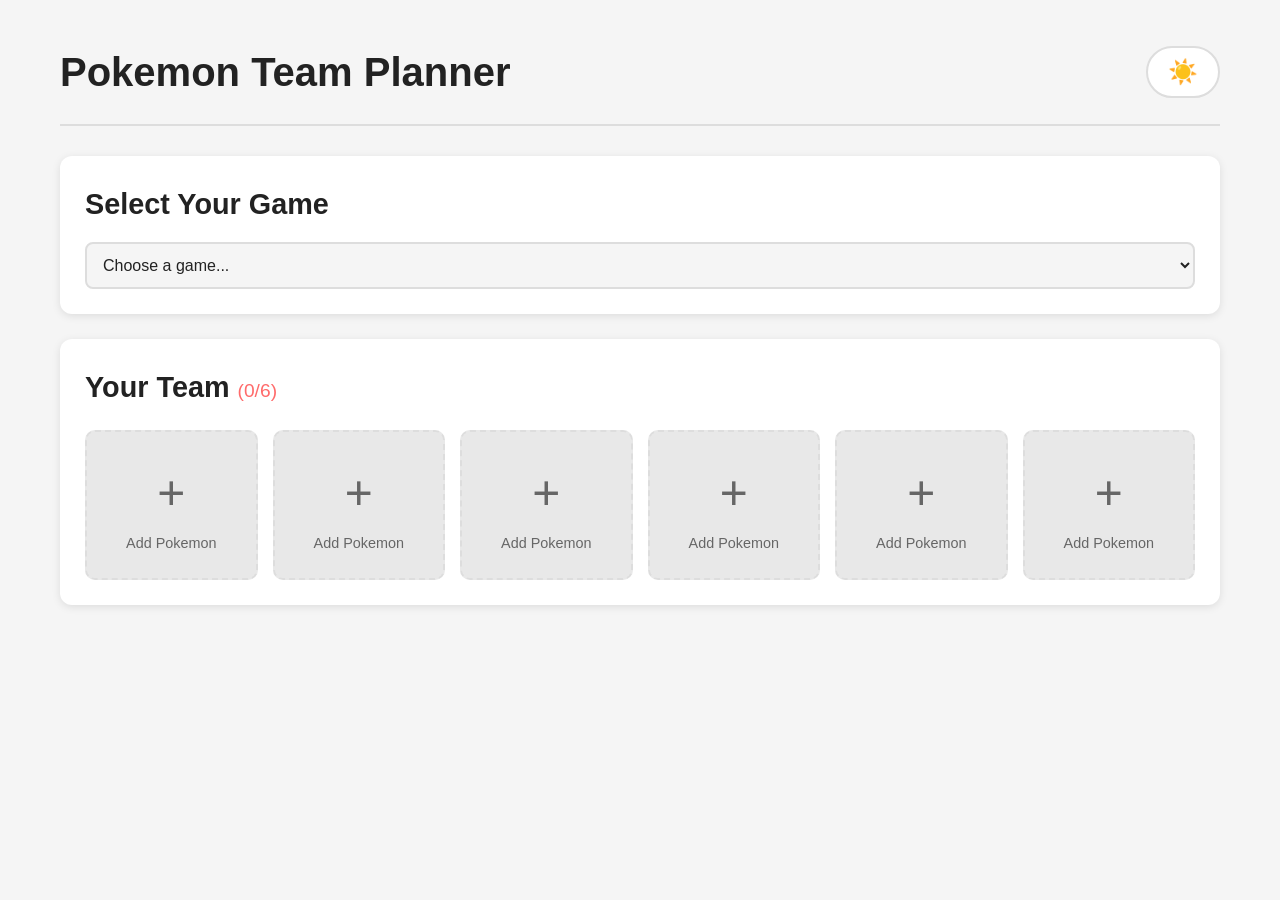
==== index.html @ 7f920f9b "Add Pokemon Team Planner web application Implemented a comprehensive Pokemon team planning website w" ====
<!DOCTYPE html>
<html lang="en">
<head>
    <meta charset="UTF-8">
    <meta name="viewport" content="width=device-width, initial-scale=1.0">
    <title>Pokemon Team Planner</title>
    <link rel="stylesheet" href="styles.css">
</head>
<body>
    <div class="container">
        <header>
            <h1>Pokemon Team Planner</h1>
            <button id="darkModeToggle" class="dark-mode-toggle" aria-label="Toggle dark mode">
                <span class="icon-sun">☀️</span>
                <span class="icon-moon">🌙</span>
            </button>
        </header>

        <main>
            <!-- Game Selection -->
            <section class="game-selection">
                <h2>Select Your Game</h2>
                <select id="gameSelect">
                    <option value="">Choose a game...</option>
                    <option value="red-blue">Red/Blue</option>
                    <option value="gold-silver">Gold/Silver</option>
                    <option value="ruby-sapphire">Ruby/Sapphire</option>
                    <option value="firered-leafgreen">FireRed/LeafGreen</option>
                </select>
            </section>

            <!-- Gym Badge Tracker -->
            <section class="gym-badges" id="gymBadgesSection" style="display: none;">
                <h2>Gym Badges</h2>
                <p class="subtitle">Toggle badges you've already earned</p>
                <div id="badgeList" class="badge-list"></div>
            </section>

            <!-- Current Team -->
            <section class="current-team">
                <h2>Your Team <span id="teamCount">(0/6)</span></h2>
                <div id="teamSlots" class="team-slots">
                    <div class="empty-slot" data-slot="0">
                        <span class="plus-icon">+</span>
                        <span class="slot-text">Add Pokemon</span>
                    </div>
                    <div class="empty-slot" data-slot="1">
                        <span class="plus-icon">+</span>
                        <span class="slot-text">Add Pokemon</span>
                    </div>
                    <div class="empty-slot" data-slot="2">
                        <span class="plus-icon">+</span>
                        <span class="slot-text">Add Pokemon</span>
                    </div>
                    <div class="empty-slot" data-slot="3">
                        <span class="plus-icon">+</span>
                        <span class="slot-text">Add Pokemon</span>
                    </div>
                    <div class="empty-slot" data-slot="4">
                        <span class="plus-icon">+</span>
                        <span class="slot-text">Add Pokemon</span>
                    </div>
                    <div class="empty-slot" data-slot="5">
                        <span class="plus-icon">+</span>
                        <span class="slot-text">Add Pokemon</span>
                    </div>
                </div>
            </section>

            <!-- Type Coverage Analysis -->
            <section class="type-coverage" id="typeCoverageSection" style="display: none;">
                <h2>Type Coverage</h2>
                <div id="typeCoverage" class="coverage-grid"></div>
            </section>

            <!-- Team Suggestions -->
            <section class="suggestions" id="suggestionsSection" style="display: none;">
                <h2>Suggested Pokemon</h2>
                <p class="subtitle">Based on available encounters and upcoming challenges</p>
                <div id="suggestionsList" class="suggestions-list"></div>
            </section>

            <!-- Available Pokemon -->
            <section class="available-pokemon" id="availablePokemonSection" style="display: none;">
                <h2>Available Pokemon</h2>
                <div class="search-box">
                    <input type="text" id="pokemonSearch" placeholder="Search Pokemon...">
                </div>
                <div id="pokemonList" class="pokemon-list"></div>
            </section>
        </main>

        <!-- Pokemon Selection Modal -->
        <div id="pokemonModal" class="modal">
            <div class="modal-content">
                <div class="modal-header">
                    <h2>Select Pokemon</h2>
                    <button class="close-btn" id="closeModal">&times;</button>
                </div>
                <div class="modal-body">
                    <input type="text" id="modalSearch" placeholder="Search Pokemon..." class="modal-search">
                    <div id="modalPokemonList" class="modal-pokemon-list"></div>
                </div>
            </div>
        </div>
    </div>

    <script src="pokemon-data.js"></script>
    <script src="app.js"></script>
</body>
</html>
---- styles.css ----
/* CSS Variables for Light Mode */
:root {
    --bg-primary: #f5f5f5;
    --bg-secondary: #ffffff;
    --bg-tertiary: #e8e8e8;
    --text-primary: #222222;
    --text-secondary: #666666;
    --border-color: #dddddd;
    --shadow: rgba(0, 0, 0, 0.1);
    --shadow-hover: rgba(0, 0, 0, 0.15);
    --accent: #ff6b6b;
    --accent-hover: #ff5252;
    --success: #4caf50;
    --badge-active: #ffd700;
    --badge-inactive: #cccccc;
}

/* Dark Mode Variables */
[data-theme="dark"] {
    --bg-primary: #1a1a1a;
    --bg-secondary: #2d2d2d;
    --bg-tertiary: #3a3a3a;
    --text-primary: #e0e0e0;
    --text-secondary: #a0a0a0;
    --border-color: #444444;
    --shadow: rgba(0, 0, 0, 0.3);
    --shadow-hover: rgba(0, 0, 0, 0.5);
    --accent: #ff6b6b;
    --accent-hover: #ff5252;
    --success: #66bb6a;
    --badge-active: #ffd700;
    --badge-inactive: #555555;
}

/* Reset and Base Styles */
* {
    margin: 0;
    padding: 0;
    box-sizing: border-box;
}

body {
    font-family: 'Segoe UI', Tahoma, Geneva, Verdana, sans-serif;
    background-color: var(--bg-primary);
    color: var(--text-primary);
    line-height: 1.6;
    transition: background-color 0.3s ease, color 0.3s ease;
}

.container {
    max-width: 1200px;
    margin: 0 auto;
    padding: 20px;
}

/* Header */
header {
    display: flex;
    justify-content: space-between;
    align-items: center;
    padding: 20px 0;
    margin-bottom: 30px;
    border-bottom: 2px solid var(--border-color);
}

h1 {
    font-size: 2.5rem;
    color: var(--text-primary);
}

h2 {
    font-size: 1.8rem;
    margin-bottom: 15px;
    color: var(--text-primary);
}

.subtitle {
    color: var(--text-secondary);
    font-size: 0.9rem;
    margin-bottom: 15px;
}

/* Dark Mode Toggle */
.dark-mode-toggle {
    background: var(--bg-secondary);
    border: 2px solid var(--border-color);
    border-radius: 50px;
    padding: 10px 20px;
    cursor: pointer;
    font-size: 1.5rem;
    transition: all 0.3s ease;
    display: flex;
    align-items: center;
    gap: 10px;
}

.dark-mode-toggle:hover {
    transform: scale(1.05);
    box-shadow: 0 4px 8px var(--shadow);
}

[data-theme="dark"] .icon-sun {
    display: none;
}

[data-theme="light"] .icon-moon,
:root:not([data-theme]) .icon-moon {
    display: none;
}

/* Sections */
section {
    background: var(--bg-secondary);
    padding: 25px;
    margin-bottom: 25px;
    border-radius: 12px;
    box-shadow: 0 2px 8px var(--shadow);
}

/* Game Selection */
.game-selection select {
    width: 100%;
    padding: 12px;
    font-size: 1rem;
    border: 2px solid var(--border-color);
    border-radius: 8px;
    background: var(--bg-primary);
    color: var(--text-primary);
    cursor: pointer;
    transition: border-color 0.3s ease;
}

.game-selection select:hover {
    border-color: var(--accent);
}

.game-selection select:focus {
    outline: none;
    border-color: var(--accent);
}

/* Gym Badges */
.badge-list {
    display: grid;
    grid-template-columns: repeat(auto-fill, minmax(120px, 1fr));
    gap: 15px;
    margin-top: 20px;
}

.badge-item {
    background: var(--bg-tertiary);
    padding: 15px;
    border-radius: 10px;
    text-align: center;
    cursor: pointer;
    transition: all 0.3s ease;
    border: 3px solid var(--badge-inactive);
}

.badge-item:hover {
    transform: translateY(-2px);
    box-shadow: 0 4px 12px var(--shadow-hover);
}

.badge-item.earned {
    border-color: var(--badge-active);
    background: linear-gradient(135deg, var(--bg-tertiary) 0%, rgba(255, 215, 0, 0.1) 100%);
}

.badge-icon {
    font-size: 2rem;
    margin-bottom: 8px;
}

.badge-name {
    font-weight: 600;
    font-size: 0.9rem;
}

.badge-type {
    font-size: 0.8rem;
    color: var(--text-secondary);
}

/* Team Slots */
.team-slots {
    display: grid;
    grid-template-columns: repeat(auto-fill, minmax(150px, 1fr));
    gap: 15px;
    margin-top: 20px;
}

.empty-slot,
.team-member {
    background: var(--bg-tertiary);
    padding: 20px;
    border-radius: 10px;
    text-align: center;
    cursor: pointer;
    transition: all 0.3s ease;
    border: 2px dashed var(--border-color);
    min-height: 150px;
    display: flex;
    flex-direction: column;
    align-items: center;
    justify-content: center;
}

.empty-slot:hover {
    border-color: var(--accent);
    transform: translateY(-2px);
    box-shadow: 0 4px 12px var(--shadow-hover);
}

.plus-icon {
    font-size: 3rem;
    color: var(--text-secondary);
}

.slot-text {
    color: var(--text-secondary);
    font-size: 0.9rem;
}

.team-member {
    border-style: solid;
    border-color: var(--accent);
    position: relative;
}

.team-member:hover {
    transform: translateY(-2px);
    box-shadow: 0 4px 12px var(--shadow-hover);
}

.pokemon-sprite {
    font-size: 3rem;
    margin-bottom: 8px;
}

.pokemon-name {
    font-weight: 600;
    font-size: 1rem;
    margin-bottom: 5px;
}

.pokemon-types {
    display: flex;
    gap: 5px;
    justify-content: center;
    flex-wrap: wrap;
}

.type-badge {
    padding: 3px 8px;
    border-radius: 4px;
    font-size: 0.75rem;
    font-weight: 600;
    color: white;
    text-transform: uppercase;
}

.remove-btn {
    position: absolute;
    top: 5px;
    right: 5px;
    background: var(--accent);
    color: white;
    border: none;
    border-radius: 50%;
    width: 25px;
    height: 25px;
    cursor: pointer;
    font-size: 1rem;
    display: flex;
    align-items: center;
    justify-content: center;
    transition: all 0.3s ease;
}

.remove-btn:hover {
    background: var(--accent-hover);
    transform: scale(1.1);
}

/* Type Colors */
.type-normal { background-color: #A8A878; }
.type-fire { background-color: #F08030; }
.type-water { background-color: #6890F0; }
.type-electric { background-color: #F8D030; color: #333 !important; }
.type-grass { background-color: #78C850; }
.type-ice { background-color: #98D8D8; }
.type-fighting { background-color: #C03028; }
.type-poison { background-color: #A040A0; }
.type-ground { background-color: #E0C068; }
.type-flying { background-color: #A890F0; }
.type-psychic { background-color: #F85888; }
.type-bug { background-color: #A8B820; }
.type-rock { background-color: #B8A038; }
.type-ghost { background-color: #705898; }
.type-dragon { background-color: #7038F8; }
.type-dark { background-color: #705848; }
.type-steel { background-color: #B8B8D0; }
.type-fairy { background-color: #EE99AC; }

/* Type Coverage */
.coverage-grid {
    display: grid;
    grid-template-columns: repeat(auto-fill, minmax(100px, 1fr));
    gap: 10px;
}

.coverage-item {
    background: var(--bg-tertiary);
    padding: 10px;
    border-radius: 8px;
    text-align: center;
}

.coverage-type {
    font-weight: 600;
    margin-bottom: 5px;
}

.coverage-status {
    font-size: 0.8rem;
    color: var(--text-secondary);
}

.coverage-status.good {
    color: var(--success);
}

.coverage-status.weak {
    color: var(--accent);
}

/* Search Box */
.search-box {
    margin-bottom: 20px;
}

.search-box input,
.modal-search {
    width: 100%;
    padding: 12px;
    font-size: 1rem;
    border: 2px solid var(--border-color);
    border-radius: 8px;
    background: var(--bg-primary);
    color: var(--text-primary);
    transition: border-color 0.3s ease;
}

.search-box input:focus,
.modal-search:focus {
    outline: none;
    border-color: var(--accent);
}

/* Pokemon List */
.pokemon-list,
.suggestions-list {
    display: grid;
    grid-template-columns: repeat(auto-fill, minmax(200px, 1fr));
    gap: 15px;
}

.pokemon-card {
    background: var(--bg-tertiary);
    padding: 15px;
    border-radius: 10px;
    cursor: pointer;
    transition: all 0.3s ease;
    border: 2px solid transparent;
}

.pokemon-card:hover {
    transform: translateY(-2px);
    box-shadow: 0 4px 12px var(--shadow-hover);
    border-color: var(--accent);
}

.pokemon-card-header {
    display: flex;
    align-items: center;
    gap: 10px;
    margin-bottom: 10px;
}

.pokemon-card-sprite {
    font-size: 2.5rem;
}

.pokemon-card-info {
    flex: 1;
}

.pokemon-card-name {
    font-weight: 600;
    font-size: 1rem;
    margin-bottom: 5px;
}

.pokemon-card-location {
    font-size: 0.8rem;
    color: var(--text-secondary);
}

.suggestion-reason {
    font-size: 0.85rem;
    color: var(--text-secondary);
    margin-top: 8px;
    padding-top: 8px;
    border-top: 1px solid var(--border-color);
}

/* Modal */
.modal {
    display: none;
    position: fixed;
    z-index: 1000;
    left: 0;
    top: 0;
    width: 100%;
    height: 100%;
    background-color: rgba(0, 0, 0, 0.5);
    backdrop-filter: blur(5px);
}

.modal.show {
    display: flex;
    align-items: center;
    justify-content: center;
}

.modal-content {
    background: var(--bg-secondary);
    border-radius: 12px;
    max-width: 800px;
    width: 90%;
    max-height: 80vh;
    display: flex;
    flex-direction: column;
    box-shadow: 0 8px 32px var(--shadow);
}

.modal-header {
    display: flex;
    justify-content: space-between;
    align-items: center;
    padding: 20px;
    border-bottom: 2px solid var(--border-color);
}

.close-btn {
    background: none;
    border: none;
    font-size: 2rem;
    cursor: pointer;
    color: var(--text-primary);
    width: 40px;
    height: 40px;
    display: flex;
    align-items: center;
    justify-content: center;
    border-radius: 50%;
    transition: all 0.3s ease;
}

.close-btn:hover {
    background: var(--bg-tertiary);
}

.modal-body {
    padding: 20px;
    overflow-y: auto;
}

.modal-pokemon-list {
    display: grid;
    grid-template-columns: repeat(auto-fill, minmax(180px, 1fr));
    gap: 15px;
    margin-top: 20px;
}

/* Team Count */
#teamCount {
    font-size: 1.2rem;
    color: var(--accent);
    font-weight: normal;
}

/* Responsive Design */
@media (max-width: 768px) {
    h1 {
        font-size: 1.8rem;
    }

    h2 {
        font-size: 1.4rem;
    }

    .team-slots,
    .pokemon-list,
    .suggestions-list {
        grid-template-columns: repeat(auto-fill, minmax(130px, 1fr));
    }

    .badge-list {
        grid-template-columns: repeat(auto-fill, minmax(100px, 1fr));
    }

    section {
        padding: 15px;
    }
}

@media (max-width: 480px) {
    .container {
        padding: 10px;
    }

    h1 {
        font-size: 1.5rem;
    }

    .team-slots {
        grid-template-columns: repeat(2, 1fr);
    }
}
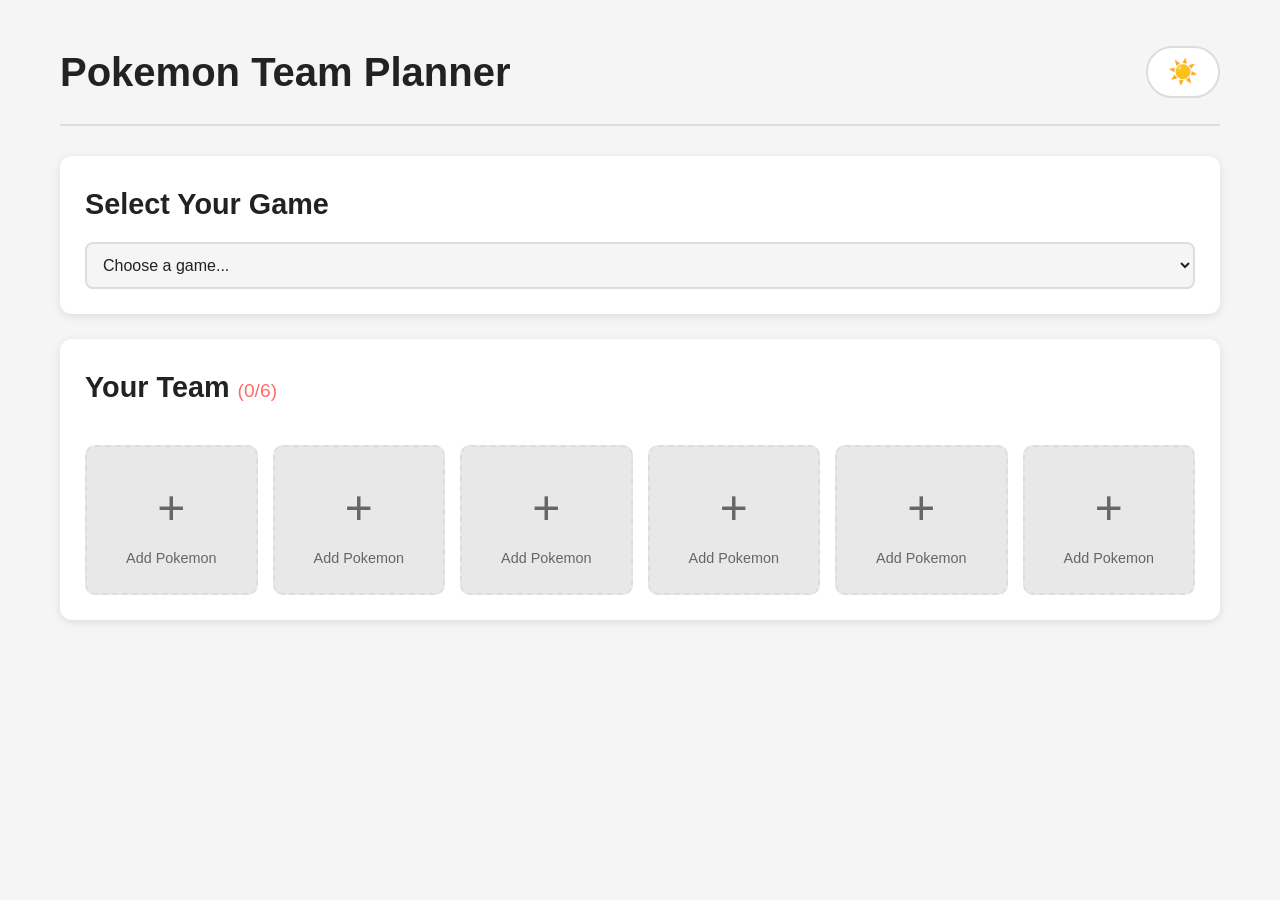
==== commit 3120a206: "Add evolution selection, duplicate prevention, and auto-fill features Implemented three major new fe" ====
--- a/index.html
+++ b/index.html
@@ -22,10 +22,34 @@
                 <h2>Select Your Game</h2>
                 <select id="gameSelect">
                     <option value="">Choose a game...</option>
-                    <option value="red-blue">Red/Blue</option>
-                    <option value="gold-silver">Gold/Silver</option>
-                    <option value="ruby-sapphire">Ruby/Sapphire</option>
-                    <option value="firered-leafgreen">FireRed/LeafGreen</option>
+                    <optgroup label="Generation 1">
+                        <option value="red-blue">Red/Blue</option>
+                        <option value="firered-leafgreen">FireRed/LeafGreen</option>
+                    </optgroup>
+                    <optgroup label="Generation 2">
+                        <option value="gold-silver">Gold/Silver</option>
+                    </optgroup>
+                    <optgroup label="Generation 3">
+                        <option value="ruby-sapphire">Ruby/Sapphire</option>
+                    </optgroup>
+                    <optgroup label="Generation 4">
+                        <option value="diamond-pearl">Diamond/Pearl/Platinum</option>
+                    </optgroup>
+                    <optgroup label="Generation 5">
+                        <option value="black-white">Black/White</option>
+                    </optgroup>
+                    <optgroup label="Generation 6">
+                        <option value="x-y">X/Y</option>
+                    </optgroup>
+                    <optgroup label="Generation 7">
+                        <option value="sun-moon">Sun/Moon</option>
+                    </optgroup>
+                    <optgroup label="Generation 8">
+                        <option value="sword-shield">Sword/Shield</option>
+                    </optgroup>
+                    <optgroup label="Generation 9">
+                        <option value="scarlet-violet">Scarlet/Violet</option>
+                    </optgroup>
                 </select>
             </section>
 
@@ -36,9 +60,21 @@
                 <div id="badgeList" class="badge-list"></div>
             </section>
 
+            <!-- Elite Four Tracker -->
+            <section class="elite-four" id="eliteFourSection" style="display: none;">
+                <h2>Elite Four</h2>
+                <p class="subtitle">Track your progress through the Pokemon League</p>
+                <div id="eliteFourList" class="badge-list"></div>
+            </section>
+
             <!-- Current Team -->
             <section class="current-team">
-                <h2>Your Team <span id="teamCount">(0/6)</span></h2>
+                <div class="team-header">
+                    <h2>Your Team <span id="teamCount">(0/6)</span></h2>
+                    <button id="autoFillBtn" class="auto-fill-btn" style="display: none;">
+                        <span>⚡</span> Auto-Fill Team
+                    </button>
+                </div>
                 <div id="teamSlots" class="team-slots">
                     <div class="empty-slot" data-slot="0">
                         <span class="plus-icon">+</span>
@@ -103,6 +139,20 @@
                 </div>
             </div>
         </div>
+
+        <!-- Evolution Selection Modal -->
+        <div id="evolutionModal" class="modal">
+            <div class="modal-content">
+                <div class="modal-header">
+                    <h2>Choose Evolution Stage</h2>
+                    <button class="close-btn" id="closeEvolutionModal">&times;</button>
+                </div>
+                <div class="modal-body">
+                    <p class="subtitle">Select which evolution stage you want to add to your team</p>
+                    <div id="evolutionOptions" class="evolution-options"></div>
+                </div>
+            </div>
+        </div>
     </div>
 
     <script src="pokemon-data.js"></script>
--- a/styles.css
+++ b/styles.css
@@ -234,8 +234,11 @@
 }
 
 .pokemon-sprite {
-    font-size: 3rem;
+    width: 96px;
+    height: 96px;
     margin-bottom: 8px;
+    image-rendering: pixelated;
+    object-fit: contain;
 }
 
 .pokemon-name {
@@ -389,7 +392,10 @@
 }
 
 .pokemon-card-sprite {
-    font-size: 2.5rem;
+    width: 64px;
+    height: 64px;
+    image-rendering: pixelated;
+    object-fit: contain;
 }
 
 .pokemon-card-info {
@@ -484,6 +490,16 @@
     margin-top: 20px;
 }
 
+/* Team Header */
+.team-header {
+    display: flex;
+    justify-content: space-between;
+    align-items: center;
+    margin-bottom: 20px;
+    flex-wrap: wrap;
+    gap: 15px;
+}
+
 /* Team Count */
 #teamCount {
     font-size: 1.2rem;
@@ -491,6 +507,99 @@
     font-weight: normal;
 }
 
+/* Auto-Fill Button */
+.auto-fill-btn {
+    background: linear-gradient(135deg, var(--accent) 0%, var(--accent-hover) 100%);
+    color: white;
+    border: none;
+    padding: 12px 24px;
+    border-radius: 8px;
+    font-size: 1rem;
+    font-weight: 600;
+    cursor: pointer;
+    display: flex;
+    align-items: center;
+    gap: 8px;
+    transition: all 0.3s ease;
+    box-shadow: 0 2px 8px var(--shadow);
+}
+
+.auto-fill-btn:hover {
+    transform: translateY(-2px);
+    box-shadow: 0 4px 12px var(--shadow-hover);
+}
+
+.auto-fill-btn:active {
+    transform: translateY(0);
+}
+
+.auto-fill-btn span {
+    font-size: 1.2rem;
+}
+
+/* Evolution Options */
+.evolution-options {
+    display: flex;
+    flex-direction: column;
+    gap: 15px;
+    margin-top: 20px;
+}
+
+.evolution-option {
+    display: flex;
+    align-items: center;
+    gap: 15px;
+    padding: 15px;
+    background: var(--bg-tertiary);
+    border-radius: 10px;
+    cursor: pointer;
+    transition: all 0.3s ease;
+    border: 2px solid transparent;
+}
+
+.evolution-option:hover {
+    border-color: var(--accent);
+    transform: translateX(5px);
+    box-shadow: 0 2px 8px var(--shadow-hover);
+}
+
+.evolution-stage {
+    font-size: 0.85rem;
+    color: var(--text-secondary);
+    font-weight: 600;
+    min-width: 80px;
+}
+
+.evolution-arrow {
+    font-size: 1.5rem;
+    color: var(--text-secondary);
+}
+
+/* Pokemon card disabled state */
+.pokemon-card.disabled {
+    opacity: 0.4;
+    cursor: not-allowed;
+    position: relative;
+}
+
+.pokemon-card.disabled::after {
+    content: "✓ On Team";
+    position: absolute;
+    top: 10px;
+    right: 10px;
+    background: var(--success);
+    color: white;
+    padding: 4px 8px;
+    border-radius: 4px;
+    font-size: 0.75rem;
+    font-weight: 600;
+}
+
+.pokemon-card.disabled:hover {
+    transform: none;
+    border-color: transparent;
+}
+
 /* Responsive Design */
 @media (max-width: 768px) {
     h1 {
